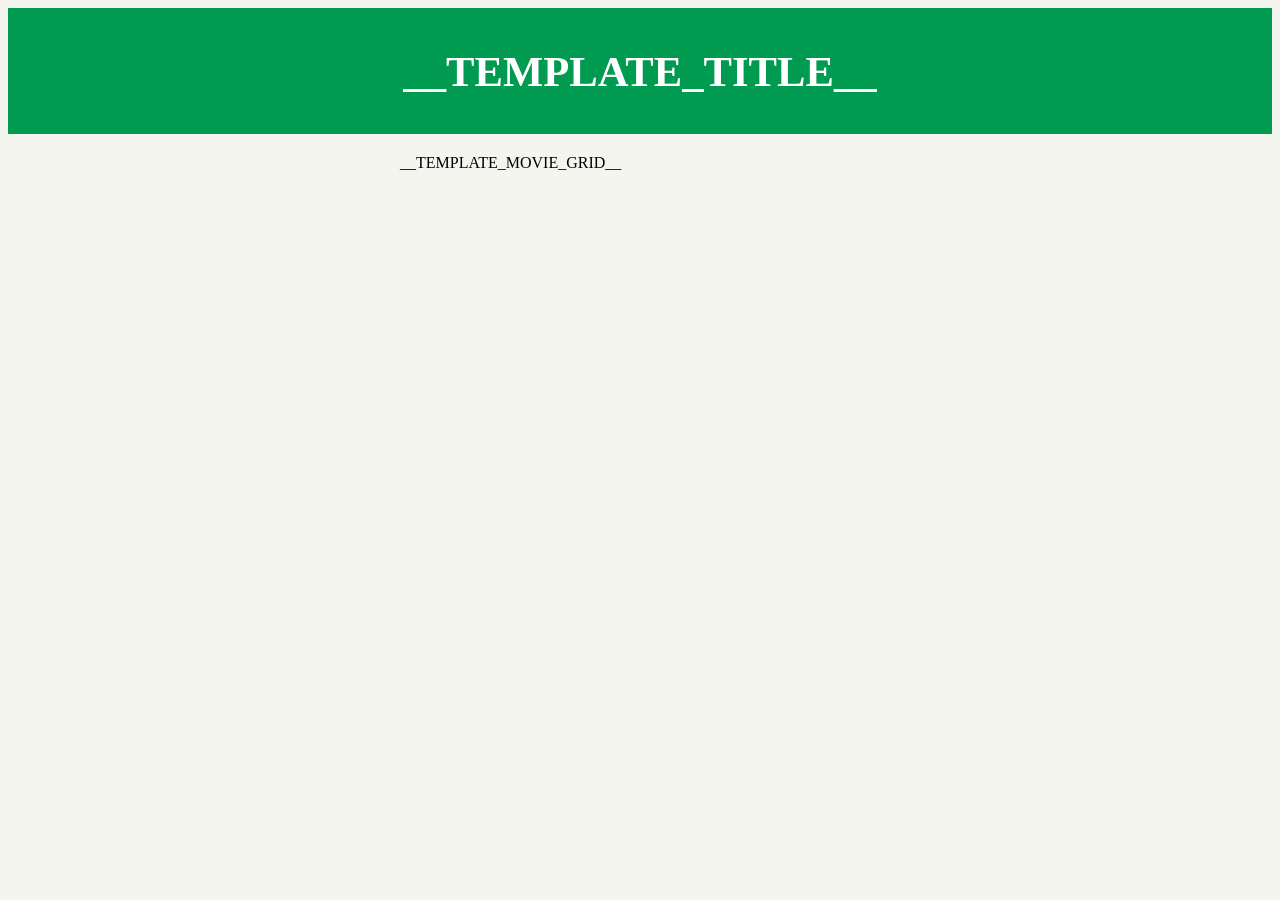
==== HTML/index_template.html @ 7393fbdf "Update:" ====
<html>
<head>
    <title>My Movie App</title>
    <meta charset="UTF-8"/>
    <link rel="stylesheet" href="style.css"/>
</head>
<body>
<div class="list-movies-title">
    <h1>__TEMPLATE_TITLE__</h1>
</div>
<div>
    <ol class="movie-grid">
        __TEMPLATE_MOVIE_GRID__
    </ol>
</div>
</body>
</html>
---- HTML/style.css ----
body {
  background: #F5F5F0;
  color: black;
  font-family: Monaco;
}

.list-movies-title {
  padding: 10px 0;
  background: #009B50;
  color: white;
  text-align: center;
  font-size: 16pt;
}

.movie-grid {
  list-style-type: none;
  padding: 0;
  margin: 20px auto 0;
  display: grid;
  grid-template-columns: repeat(3, 140px);
  justify-content: center;
  gap: 30px;
}

.movie-grid li {
  padding: 0;
  text-align: left;
}

.movie {
  width: 140px;
}

.movie-title,
.movie-year {
  font-size: 0.8em;
  text-align: center;
}

.movie-rating-stars {
  text-align: center;
  margin-bottom: 6px;
  font-size: 0.92em;
  line-height: 1.2;
  font-family: "Segoe UI Symbol", "Arial", "Helvetica Neue", Arial, sans-serif;
  color: #d9a300;
}

.movie-rating-stars .star {
  margin-right: 1px;
}

.movie-rating-stars .star.empty {
  color: #d9d9d9;
}

.movie-rating-stars .rating-value {
  margin-left: 4px;
  color: #555;
  font-size: 0.75em;
}

.movie-title {
  margin-top: 10px;
}

.movie-year {
  color: #999;
}

.movie-poster {
    box-shadow: 0 3px 6px rgba(0, 0, 0, 0.16), 0 3px 6px rgba(0, 0, 0, 0.23);
    width: 128px;
    height: 193px;
}

.movie-poster-wrap {
  position: relative;
  display: inline-block;
  width: 128px;
  height: 193px;
}

.movie-poster-link {
  display: block;
  width: 128px;
  height: 193px;
  text-decoration: none;
  cursor: pointer;
}

.movie-note {
  position: absolute;
  left: 0;
  right: 0;
  bottom: 0;
  background: rgba(0, 0, 0, 0.85);
  color: #fff;
  font-size: 0.73em;
  line-height: 1.2;
  padding: 6px 8px;
  max-height: 100%;
  overflow: auto;
  opacity: 0;
  transform: translateY(6px);
  pointer-events: none;
  transition: opacity 0.18s ease, transform 0.18s ease;
}

.movie-poster-wrap:hover .movie-note {
  opacity: 1;
  transform: translateY(0);
}
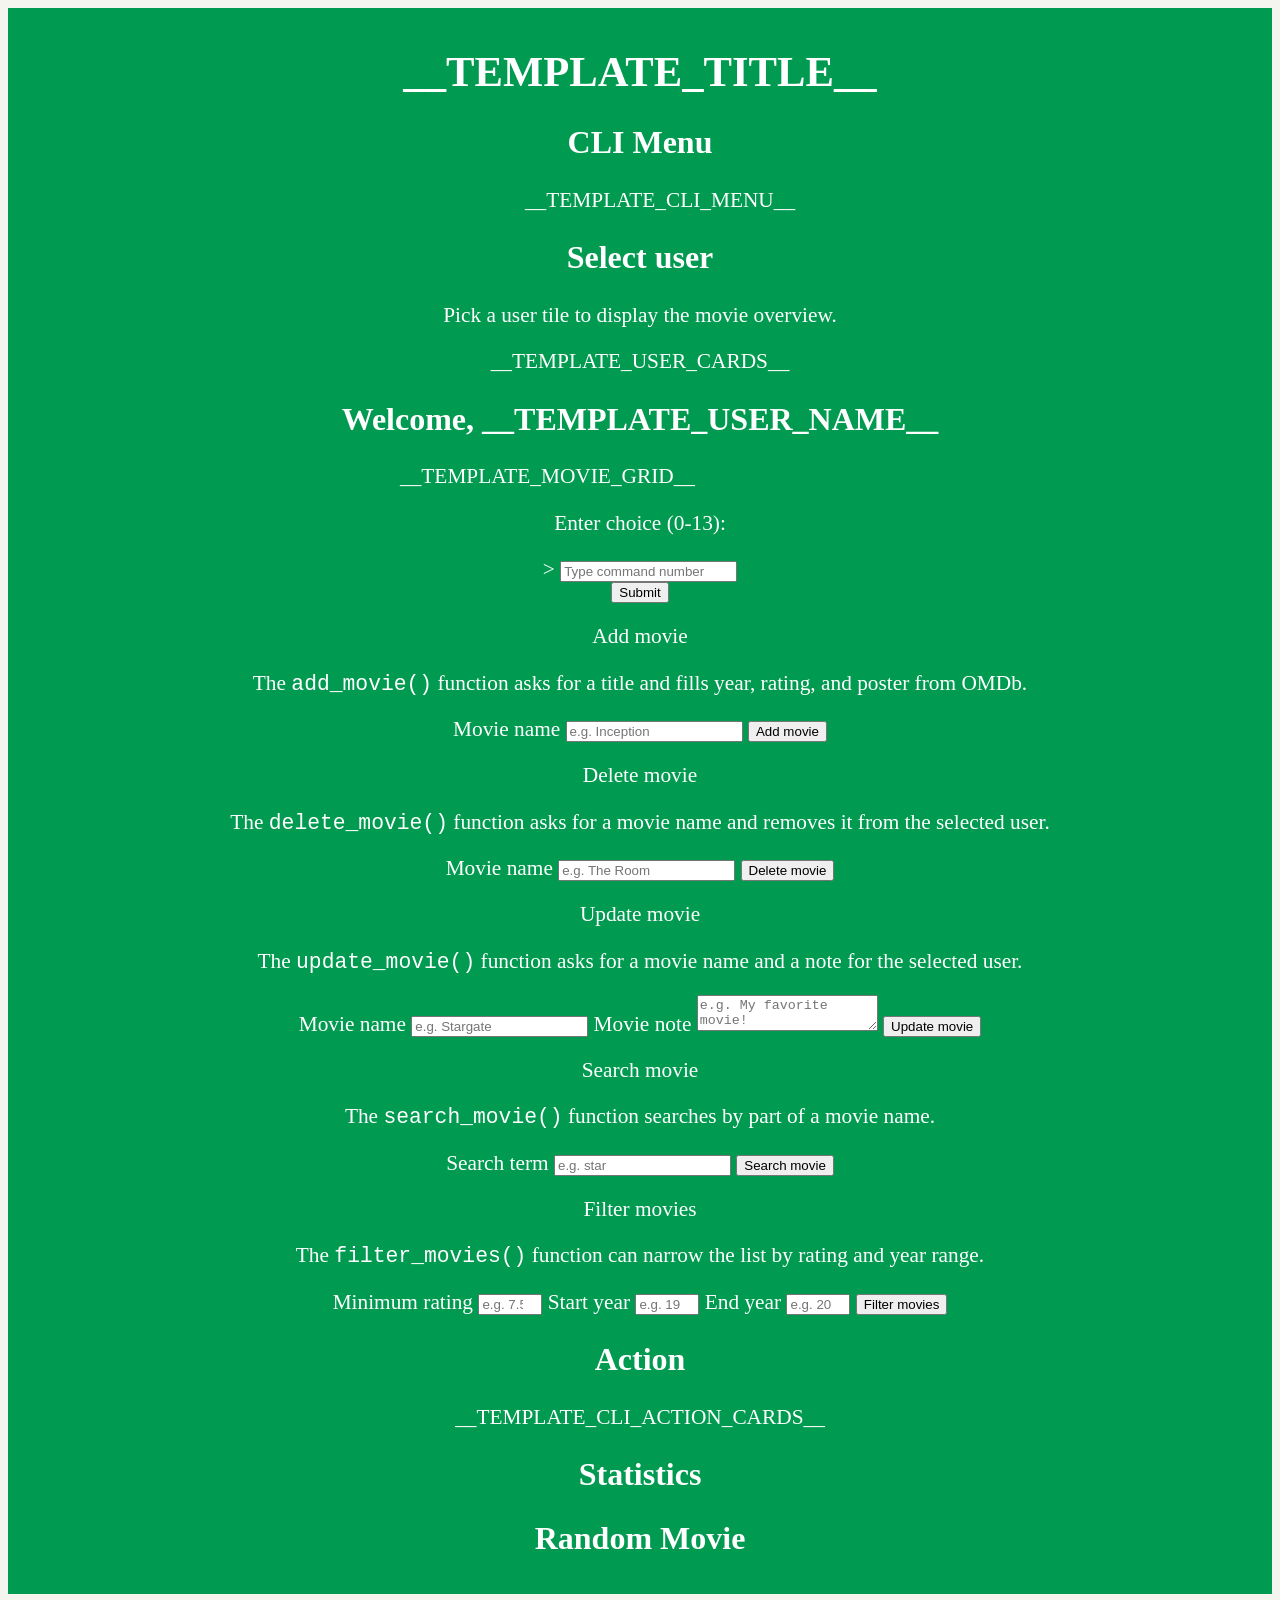
==== commit 646eaa03: "HTML: Build the website / userinterface" ====
--- a/HTML/index_template.html
+++ b/HTML/index_template.html
@@ -7,11 +7,1121 @@
 <body>
 <div class="list-movies-title">
     <h1>__TEMPLATE_TITLE__</h1>
+</header>
+    <div class="app-layout app-layout--menu-hidden">
+        <aside class="sidebar">
+            <section class="panel cli-panel">
+                <h2>CLI Menu</h2>
+                <ul class="cli-options">
+                    __TEMPLATE_CLI_MENU__
+                </ul>
+            </section>
+        </aside>
+        <main class="content">
+            <section class="panel user-select-panel" id="user-select-panel">
+                <h2>Select user</h2>
+                <p>Pick a user tile to display the movie overview.</p>
+                <div class="user-grid">
+                    __TEMPLATE_USER_CARDS__
+            </div>
+        </section>
+
+        <section class="panel movies-panel is-hidden" id="movies-panel">
+            <h2>Welcome, <span id="selected-user">__TEMPLATE_USER_NAME__</span></h2>
+            <ol class="movie-grid">
+                __TEMPLATE_MOVIE_GRID__
+            </ol>
+        </section>
+
+        <section class="panel cli-command-panel is-hidden" id="cli-action-input-panel">
+            <div class="cli-command-view" id="cli-command-view">
+                <p class="cli-input-label">Enter choice (0-13):</p>
+                <div class="cli-command-row">
+                    <span class="cli-input-prompt">></span>
+                    <input type="text" id="cli-command-input" class="cli-command-input" placeholder="Type command number" inputmode="numeric" />
+                </div>
+                <button type="button" id="cli-command-submit" class="cli-command-submit">Submit</button>
+            </div>
+
+            <div class="movie-add-view is-hidden" id="movie-add-view">
+                <p class="cli-input-label">Add movie</p>
+                <p class="movie-add-description">The <code>add_movie()</code> function asks for a title and fills year, rating, and poster from OMDb.</p>
+                <label class="movie-add-field" for="movie-name-input">
+                    <span>Movie name</span>
+                    <input type="text" id="movie-name-input" class="movie-add-input" placeholder="e.g. Inception" />
+                </label>
+                <button type="button" id="movie-add-submit" class="movie-add-submit">Add movie</button>
+                <p class="movie-add-status" id="movie-add-status" aria-live="polite"></p>
+            </div>
+
+            <div class="movie-delete-view is-hidden" id="movie-delete-view">
+                <p class="cli-input-label">Delete movie</p>
+                <p class="movie-delete-description">The <code>delete_movie()</code> function asks for a movie name and removes it from the selected user.</p>
+                <label class="movie-delete-field" for="movie-delete-name-input">
+                    <span>Movie name</span>
+                    <input type="text" id="movie-delete-name-input" class="movie-delete-input" placeholder="e.g. The Room" />
+                </label>
+                <button type="button" id="movie-delete-submit" class="movie-delete-submit">Delete movie</button>
+                <p class="movie-delete-status" id="movie-delete-status" aria-live="polite"></p>
+            </div>
+
+            <div class="movie-update-view is-hidden" id="movie-update-view">
+                <p class="cli-input-label">Update movie</p>
+                <p class="movie-update-description">The <code>update_movie()</code> function asks for a movie name and a note for the selected user.</p>
+                <label class="movie-update-field" for="movie-update-name-input">
+                    <span>Movie name</span>
+                    <input type="text" id="movie-update-name-input" class="movie-update-input" placeholder="e.g. Stargate" />
+                </label>
+                <label class="movie-update-field" for="movie-update-note-input">
+                    <span>Movie note</span>
+                    <textarea id="movie-update-note-input" class="movie-update-input movie-update-textarea" placeholder="e.g. My favorite movie!"></textarea>
+                </label>
+                <button type="button" id="movie-update-submit" class="movie-update-submit">Update movie</button>
+                <p class="movie-update-status" id="movie-update-status" aria-live="polite"></p>
+            </div>
+
+            <div class="movie-search-view is-hidden" id="movie-search-view">
+                <p class="cli-input-label">Search movie</p>
+                <p class="movie-search-description">The <code>search_movie()</code> function searches by part of a movie name.</p>
+                <label class="movie-search-field" for="movie-search-input">
+                    <span>Search term</span>
+                    <input type="text" id="movie-search-input" class="movie-search-input" placeholder="e.g. star" />
+                </label>
+                <button type="button" id="movie-search-submit" class="movie-search-submit">Search movie</button>
+                <p class="movie-search-status" id="movie-search-status" aria-live="polite"></p>
+                <div class="movie-search-results" id="movie-search-results"></div>
+            </div>
+
+            <div class="movie-filter-view is-hidden" id="movie-filter-view">
+                <p class="cli-input-label">Filter movies</p>
+                <p class="movie-filter-description">The <code>filter_movies()</code> function can narrow the list by rating and year range.</p>
+                <label class="movie-filter-field" for="movie-filter-min-rating-input">
+                    <span>Minimum rating</span>
+                    <input type="number" id="movie-filter-min-rating-input" class="movie-filter-input" min="0" max="10" step="0.1" placeholder="e.g. 7.5" />
+                </label>
+                <label class="movie-filter-field" for="movie-filter-start-year-input">
+                    <span>Start year</span>
+                    <input type="number" id="movie-filter-start-year-input" class="movie-filter-input" min="1878" max="2100" step="1" placeholder="e.g. 1990" />
+                </label>
+                <label class="movie-filter-field" for="movie-filter-end-year-input">
+                    <span>End year</span>
+                    <input type="number" id="movie-filter-end-year-input" class="movie-filter-input" min="1878" max="2100" step="1" placeholder="e.g. 2005" />
+                </label>
+                <button type="button" id="movie-filter-submit" class="movie-filter-submit">Filter movies</button>
+                <p class="movie-filter-status" id="movie-filter-status" aria-live="polite"></p>
+                <div class="movie-filter-results" id="movie-filter-results"></div>
+            </div>
+        </section>
+
+        <section class="panel action-panel is-hidden" id="action-panel">
+            <h2>Action</h2>
+            <div class="action-grid">
+                __TEMPLATE_CLI_ACTION_CARDS__
+            </div>
+        </section>
+
+        <section class="panel stats-panel is-hidden" id="stats-panel">
+            <h2>Statistics</h2>
+            <ul class="stats-list" id="stats-list"></ul>
+        </section>
+
+        <section class="panel random-panel is-hidden" id="random-panel">
+            <h2>Random Movie</h2>
+            <div class="random-result" id="random-result"></div>
+        </section>
+    </main>
 </div>
-<div>
-    <ol class="movie-grid">
-        __TEMPLATE_MOVIE_GRID__
-    </ol>
-</div>
+
+<script>
+    (function () {
+      const userCards = document.querySelectorAll('[data-user-id], [data-action="create-user"]');
+      const cliItems = document.querySelectorAll('[data-cli-choice]');
+      const appLayout = document.querySelector('.app-layout');
+      const userSelectPanel = document.getElementById('user-select-panel');
+      const moviesPanel = document.getElementById('movies-panel');
+      const actionPanel = document.getElementById('action-panel');
+      const actionGrid = actionPanel.querySelector('.action-grid');
+      const actionGridTemplate = actionGrid.innerHTML;
+      const statsPanel = document.getElementById('stats-panel');
+      const statsList = document.getElementById('stats-list');
+      const randomPanel = document.getElementById('random-panel');
+      const randomResult = document.getElementById('random-result');
+      let actionCards = [];
+      const commandPanel = document.getElementById('cli-action-input-panel');
+      const commandView = document.getElementById('cli-command-view');
+      const movieAddView = document.getElementById('movie-add-view');
+      const movieDeleteView = document.getElementById('movie-delete-view');
+      const movieUpdateView = document.getElementById('movie-update-view');
+      const movieSearchView = document.getElementById('movie-search-view');
+      const movieFilterView = document.getElementById('movie-filter-view');
+      const commandInput = document.getElementById('cli-command-input');
+      const commandSubmit = document.getElementById('cli-command-submit');
+      const movieNameInput = document.getElementById('movie-name-input');
+      const movieAddSubmit = document.getElementById('movie-add-submit');
+      const movieAddStatus = document.getElementById('movie-add-status');
+      const movieDeleteNameInput = document.getElementById('movie-delete-name-input');
+      const movieDeleteSubmit = document.getElementById('movie-delete-submit');
+      const movieDeleteStatus = document.getElementById('movie-delete-status');
+      const movieUpdateNameInput = document.getElementById('movie-update-name-input');
+      const movieUpdateNoteInput = document.getElementById('movie-update-note-input');
+      const movieUpdateSubmit = document.getElementById('movie-update-submit');
+      const movieUpdateStatus = document.getElementById('movie-update-status');
+      const movieSearchInput = document.getElementById('movie-search-input');
+      const movieSearchSubmit = document.getElementById('movie-search-submit');
+      const movieSearchStatus = document.getElementById('movie-search-status');
+      const movieSearchResults = document.getElementById('movie-search-results');
+      const movieFilterMinRatingInput = document.getElementById('movie-filter-min-rating-input');
+      const movieFilterStartYearInput = document.getElementById('movie-filter-start-year-input');
+      const movieFilterEndYearInput = document.getElementById('movie-filter-end-year-input');
+      const movieFilterSubmit = document.getElementById('movie-filter-submit');
+      const movieFilterStatus = document.getElementById('movie-filter-status');
+      const movieFilterResults = document.getElementById('movie-filter-results');
+      const selectedUserName = document.getElementById('selected-user');
+      const userSelectPrompt = document.querySelector('.user-select-panel p');
+      const userApiBaseUrl = 'http://127.0.0.1:5000';
+
+      const createUserFromPrompt = async () => {
+        const firstNameInput = window.prompt('Enter new user first name:');
+        if (firstNameInput === null) {
+          return;
+        }
+
+        const firstName = firstNameInput.trim();
+        if (!firstName) {
+          window.alert('User name cannot be empty.');
+          return;
+        }
+
+        const lastNameInput = window.prompt('Enter new user last name (optional):');
+        if (lastNameInput === null) {
+          return;
+        }
+
+        try {
+          const response = await fetch(`${userApiBaseUrl}/api/users`, {
+            method: 'POST',
+            headers: {
+              'Content-Type': 'application/json',
+            },
+            body: JSON.stringify({
+              name: firstName,
+              last_name: lastNameInput.trim(),
+            }),
+          });
+
+          if (!response.ok) {
+            const errorText = await response.text();
+            throw new Error(errorText || 'Could not create user.');
+          }
+
+          const payload = await response.json();
+          userSelectPrompt.textContent = `Created: ${payload.display_name}`;
+          window.setTimeout(() => window.location.reload(), 300);
+        } catch (error) {
+          window.alert(`Could not create user: ${error.message}`);
+        }
+      };
+
+      const hideActionCards = () => {
+        actionCards.forEach((actionCard) => {
+          actionCard.classList.remove('action-card--active');
+          actionCard.classList.remove('selected');
+          actionCard.classList.remove('is-visible');
+          actionCard.classList.add('is-hidden');
+        });
+      };
+
+      const showCommandPanel = () => {
+        appLayout.classList.remove('app-layout--no-command-panel');
+        commandPanel.hidden = false;
+        commandPanel.style.display = '';
+        commandPanel.classList.remove('is-hidden');
+      };
+
+      const hideCommandPanel = () => {
+        appLayout.classList.add('app-layout--no-command-panel');
+        commandPanel.hidden = true;
+        commandPanel.style.display = 'none';
+        commandPanel.classList.add('is-hidden');
+      };
+
+      const refreshActionCards = () => {
+        actionCards = Array.from(actionGrid.querySelectorAll('.action-card'));
+      };
+
+      const restoreActionGrid = () => {
+        actionGrid.innerHTML = actionGridTemplate;
+        actionGrid.classList.remove('action-grid--detail');
+        refreshActionCards();
+      };
+
+      const setDetailActionGrid = () => {
+        actionGrid.classList.add('action-grid--detail');
+      };
+
+      const hideFilterView = () => {
+        movieFilterView.classList.add('is-hidden');
+        movieFilterStatus.textContent = '';
+      };
+
+      const hideStatsView = () => {
+        statsPanel.classList.add('is-hidden');
+      };
+
+      const hideRandomView = () => {
+        randomPanel.classList.add('is-hidden');
+      };
+
+      const hideSearchView = () => {
+        movieSearchView.classList.add('is-hidden');
+        movieSearchStatus.textContent = '';
+        movieSearchResults.replaceChildren();
+      };
+
+      const showCliMenu = () => {
+        appLayout.classList.remove('app-layout--menu-hidden');
+      };
+
+      const showStartPage = () => {
+        appLayout.classList.add('app-layout--menu-hidden');
+        appLayout.classList.remove('app-layout--no-command-panel');
+        userSelectPanel.classList.remove('is-hidden');
+        selectedUserName.textContent = 'Default User';
+        userSelectPrompt.textContent = 'Pick a user tile to display the movie overview.';
+        moviesPanel.classList.add('is-hidden');
+        actionPanel.classList.add('is-hidden');
+        commandPanel.classList.add('is-hidden');
+        commandPanel.hidden = true;
+        commandPanel.style.display = 'none';
+        hideStatsView();
+        hideRandomView();
+        hideSearchView();
+        hideFilterView();
+        restoreActionGrid();
+        hideActionCards();
+        commandInput.value = '';
+      };
+
+      const showMovieList = () => {
+        restoreActionGrid();
+        moviesPanel.classList.remove('is-hidden');
+        actionPanel.classList.add('is-hidden');
+        hideStatsView();
+        hideRandomView();
+        hideSearchView();
+        commandPanel.classList.add('is-hidden');
+        hideActionCards();
+      };
+
+      const buildStats = () => {
+        const movieCards = Array.from(document.querySelectorAll('.movie-grid .movie'));
+
+        if (!movieCards.length) {
+          return null;
+        }
+
+        const stats = movieCards
+          .map((movieCard) => {
+            const title = movieCard.querySelector('.movie-title')?.textContent?.trim() || '';
+            const ratingText = movieCard.querySelector('.rating-value')?.textContent?.trim() || '0';
+            const rating = Number.parseFloat(ratingText);
+
+            return {
+              title,
+              rating: Number.isFinite(rating) ? rating : 0,
+            };
+          })
+          .filter((movie) => movie.title);
+
+        if (!stats.length) {
+          return null;
+        }
+
+        const ratings = stats.map((movie) => movie.rating);
+        const sortedRatings = [...ratings].sort((a, b) => a - b);
+        const averageRating = ratings.reduce((sum, rating) => sum + rating, 0) / ratings.length;
+        const medianRating = sortedRatings.length % 2 === 1
+          ? sortedRatings[Math.floor(sortedRatings.length / 2)]
+          : (sortedRatings[sortedRatings.length / 2 - 1] + sortedRatings[sortedRatings.length / 2]) / 2;
+        const bestMovie = stats.reduce((best, current) => (current.rating > best.rating ? current : best));
+        const worstMovie = stats.reduce((worst, current) => (current.rating < worst.rating ? current : worst));
+
+        return {
+          count: stats.length,
+          averageRating,
+          medianRating,
+          bestMovie,
+          worstMovie,
+        };
+      };
+
+      const renderStatsView = () => {
+        const stats = buildStats();
+
+        statsList.replaceChildren();
+
+        if (!stats) {
+          const emptyItem = document.createElement('li');
+          emptyItem.innerHTML = '<span class="stats-label">No movies</span><span class="stats-value">No statistics available</span>';
+          statsList.appendChild(emptyItem);
+          return;
+        }
+
+        const rows = [
+          ['Movie count', String(stats.count)],
+          ['Average rating', stats.averageRating.toFixed(1)],
+          ['Median rating', stats.medianRating.toFixed(1)],
+          ['Best movie', `${stats.bestMovie.title} (${stats.bestMovie.rating.toFixed(1)})`],
+          ['Worst movie', `${stats.worstMovie.title} (${stats.worstMovie.rating.toFixed(1)})`],
+        ];
+
+        rows.forEach(([label, value]) => {
+          const item = document.createElement('li');
+          const labelSpan = document.createElement('span');
+          labelSpan.className = 'stats-label';
+          labelSpan.textContent = label;
+          const valueSpan = document.createElement('span');
+          valueSpan.className = 'stats-value';
+          valueSpan.textContent = value;
+          item.append(labelSpan, valueSpan);
+          statsList.appendChild(item);
+        });
+      };
+
+      const showStatsView = () => {
+        renderStatsView();
+        moviesPanel.classList.add('is-hidden');
+        actionPanel.classList.add('is-hidden');
+        commandPanel.classList.add('is-hidden');
+        hideSearchView();
+        hideRandomView();
+        statsPanel.classList.remove('is-hidden');
+        hideActionCards();
+      };
+
+      const renderRandomMovieView = () => {
+        const movieCards = Array.from(document.querySelectorAll('.movie-grid .movie'));
+
+        randomResult.replaceChildren();
+
+        if (!movieCards.length) {
+          const emptyState = document.createElement('p');
+          emptyState.className = 'random-empty';
+          emptyState.textContent = 'No movies available.';
+          randomResult.appendChild(emptyState);
+          return;
+        }
+
+        const randomCard = movieCards[Math.floor(Math.random() * movieCards.length)];
+        const title = randomCard.querySelector('.movie-title')?.textContent?.trim() || 'Unknown';
+        const year = randomCard.querySelector('.movie-year')?.textContent?.trim() || 'Unknown';
+        const rating = randomCard.querySelector('.rating-value')?.textContent?.trim() || '0';
+        const poster = randomCard.querySelector('.movie-poster')?.getAttribute('src') || '';
+        const posterAlt = randomCard.querySelector('.movie-poster')?.getAttribute('alt') || `${title} poster`;
+
+        const card = document.createElement('div');
+        card.className = 'random-card';
+
+        if (poster) {
+          const img = document.createElement('img');
+          img.className = 'random-poster';
+          img.src = poster;
+          img.alt = posterAlt;
+          card.appendChild(img);
+        }
+
+        const titleEl = document.createElement('h3');
+        titleEl.className = 'random-title';
+        titleEl.textContent = title;
+
+        const metaEl = document.createElement('p');
+        metaEl.className = 'random-meta';
+        metaEl.textContent = `${year} | Rating ${rating}`;
+
+        const noteEl = document.createElement('p');
+        noteEl.className = 'random-note';
+        noteEl.textContent = `Your movie for tonight: ${title}.`;
+
+        card.append(titleEl, metaEl, noteEl);
+        randomResult.appendChild(card);
+      };
+
+      const showRandomMovieView = () => {
+        renderRandomMovieView();
+        moviesPanel.classList.add('is-hidden');
+        actionPanel.classList.add('is-hidden');
+        commandPanel.classList.add('is-hidden');
+        hideSearchView();
+        hideStatsView();
+        randomPanel.classList.remove('is-hidden');
+        hideActionCards();
+      };
+
+      const showSearchView = () => {
+        commandPanel.classList.remove('is-hidden');
+        commandView.classList.add('is-hidden');
+        movieAddView.classList.add('is-hidden');
+        movieDeleteView.classList.add('is-hidden');
+        movieUpdateView.classList.add('is-hidden');
+        movieSearchView.classList.remove('is-hidden');
+        hideFilterView();
+        hideStatsView();
+        hideRandomView();
+        movieAddStatus.textContent = '';
+        movieDeleteStatus.textContent = '';
+        movieUpdateStatus.textContent = '';
+        movieSearchStatus.textContent = '';
+        window.setTimeout(() => movieSearchInput.focus(), 0);
+      };
+
+      const renderSearchResults = (term) => {
+        const query = String(term ?? '').trim().toLowerCase();
+        const sourceItems = Array.from(moviesPanel.querySelectorAll('.movie-grid li'));
+
+        movieSearchResults.replaceChildren();
+
+        const header = document.createElement('p');
+        header.className = 'search-results-summary';
+
+        if (!query) {
+          header.textContent = 'Please enter a movie name.';
+          movieSearchResults.appendChild(header);
+          return false;
+        }
+
+        const matches = sourceItems.filter((item) => {
+          const title = item.querySelector('.movie-title')?.textContent?.trim().toLowerCase() || '';
+          return title.includes(query);
+        });
+
+        header.textContent = matches.length
+          ? `Found ${matches.length} match${matches.length === 1 ? '' : 'es'} for "${term.trim()}".`
+          : `No movies found for "${term.trim()}".`;
+        movieSearchResults.appendChild(header);
+
+        if (!matches.length) {
+          return true;
+        }
+
+        const resultsList = document.createElement('ol');
+        resultsList.className = 'movie-grid movie-grid--search-results';
+
+        matches.forEach((match) => {
+          resultsList.appendChild(match.cloneNode(true));
+        });
+
+        movieSearchResults.appendChild(resultsList);
+        return true;
+      };
+
+      const showFilterView = () => {
+        commandPanel.classList.remove('is-hidden');
+        commandView.classList.add('is-hidden');
+        movieAddView.classList.add('is-hidden');
+        movieDeleteView.classList.add('is-hidden');
+        movieUpdateView.classList.add('is-hidden');
+        movieSearchView.classList.add('is-hidden');
+        movieFilterView.classList.remove('is-hidden');
+        hideStatsView();
+        hideRandomView();
+        movieAddStatus.textContent = '';
+        movieDeleteStatus.textContent = '';
+        movieUpdateStatus.textContent = '';
+        movieSearchStatus.textContent = '';
+        movieFilterStatus.textContent = '';
+        movieFilterResults.replaceChildren();
+        window.setTimeout(() => movieFilterMinRatingInput.focus(), 0);
+      };
+
+      const renderFilterResults = () => {
+        const minRatingText = movieFilterMinRatingInput.value.trim();
+        const startYearText = movieFilterStartYearInput.value.trim();
+        const endYearText = movieFilterEndYearInput.value.trim();
+        const minRating = minRatingText ? Number.parseFloat(minRatingText) : null;
+        const startYear = startYearText ? Number.parseInt(startYearText, 10) : null;
+        const endYear = endYearText ? Number.parseInt(endYearText, 10) : null;
+        const sourceItems = Array.from(moviesPanel.querySelectorAll('.movie-grid li'));
+        movieFilterResults.replaceChildren();
+
+        const header = document.createElement('p');
+        header.className = 'search-results-summary';
+
+        if ((minRatingText && !Number.isFinite(minRating)) || (startYearText && !Number.isInteger(startYear)) || (endYearText && !Number.isInteger(endYear))) {
+          header.textContent = 'Please enter valid filter values.';
+          movieFilterResults.appendChild(header);
+          return false;
+        }
+
+        const matches = sourceItems.filter((item) => {
+          const title = item.querySelector('.movie-title')?.textContent?.trim() || '';
+          const ratingText = item.querySelector('.rating-value')?.textContent?.trim() || '0';
+          const yearText = item.querySelector('.movie-year')?.textContent?.trim() || '0';
+          const rating = Number.parseFloat(ratingText);
+          const year = Number.parseInt(yearText, 10);
+
+          if (minRating !== null && rating < minRating) {
+            return false;
+          }
+
+          if (startYear !== null && year < startYear) {
+            return false;
+          }
+
+          if (endYear !== null && year > endYear) {
+            return false;
+          }
+
+          return Boolean(title);
+        });
+
+        const filterSummaryParts = [];
+        if (minRatingText) {
+          filterSummaryParts.push(`rating >= ${minRatingText}`);
+        }
+        if (startYearText) {
+          filterSummaryParts.push(`year >= ${startYearText}`);
+        }
+        if (endYearText) {
+          filterSummaryParts.push(`year <= ${endYearText}`);
+        }
+
+        header.textContent = matches.length
+          ? `Found ${matches.length} movie${matches.length === 1 ? '' : 's'}${filterSummaryParts.length ? ` for ${filterSummaryParts.join(', ')}` : ''}.`
+          : 'No movies found matching the criteria.';
+        movieFilterResults.appendChild(header);
+
+        if (!matches.length) {
+          return true;
+        }
+
+        const resultsList = document.createElement('ol');
+        resultsList.className = 'movie-grid movie-grid--search-results';
+
+        matches.forEach((match) => {
+          resultsList.appendChild(match.cloneNode(true));
+        });
+
+        movieFilterResults.appendChild(resultsList);
+        return true;
+      };
+
+      const renderSortedMovieResults = (headline, compareFn) => {
+        const sourceItems = Array.from(moviesPanel.querySelectorAll('.movie-grid li'));
+
+        restoreActionGrid();
+        setDetailActionGrid();
+        actionGrid.replaceChildren();
+
+        const header = document.createElement('p');
+        header.className = 'search-results-summary';
+
+        if (!sourceItems.length) {
+          header.textContent = 'No movies available.';
+          actionGrid.appendChild(header);
+          return false;
+        }
+
+        const sortedItems = sourceItems
+          .map((item, index) => {
+            const title = item.querySelector('.movie-title')?.textContent?.trim() || '';
+            const yearText = item.querySelector('.movie-year')?.textContent?.trim() || '0';
+            const ratingText = item.querySelector('.rating-value')?.textContent?.trim() || '0';
+
+            return {
+              item,
+              index,
+              title,
+              year: Number.parseInt(yearText, 10) || 0,
+              rating: Number.parseFloat(ratingText) || 0,
+            };
+          })
+          .sort(compareFn)
+          .map(({ item }) => item.cloneNode(true));
+
+        header.textContent = headline;
+        actionGrid.appendChild(header);
+
+        const resultsList = document.createElement('ol');
+        resultsList.className = 'movie-grid movie-grid--search-results';
+
+        sortedItems.forEach((item) => {
+          resultsList.appendChild(item);
+        });
+
+        actionGrid.appendChild(resultsList);
+        return true;
+      };
+
+      const renderRatingHistogram = () => {
+        const sourceItems = Array.from(moviesPanel.querySelectorAll('.movie-grid li'));
+        const movies = sourceItems
+          .map((item) => {
+            const title = item.querySelector('.movie-title')?.textContent?.trim() || '';
+            const ratingText = item.querySelector('.rating-value')?.textContent?.trim() || '0';
+            const rating = Number.parseFloat(ratingText);
+
+            return {
+              title,
+              rating: Number.isFinite(rating) ? rating : 0,
+            };
+          })
+          .filter((movie) => movie.title)
+          .sort((a, b) => {
+            if (b.rating !== a.rating) {
+              return b.rating - a.rating;
+            }
+
+            return a.title.localeCompare(b.title);
+          });
+
+        restoreActionGrid();
+        setDetailActionGrid();
+        actionGrid.replaceChildren();
+
+        const header = document.createElement('p');
+        header.className = 'search-results-summary';
+        header.textContent = movies.length
+          ? 'Movie ratings histogram (sorted by rating).'
+          : 'No movies available.';
+        actionGrid.appendChild(header);
+
+        if (!movies.length) {
+          return false;
+        }
+
+        const chartWrap = document.createElement('div');
+        chartWrap.className = 'rating-histogram-wrap';
+
+        const svgNS = 'http://www.w3.org/2000/svg';
+        const width = 960;
+        const height = 360;
+        const margin = { top: 28, right: 20, bottom: 92, left: 48 };
+        const plotWidth = width - margin.left - margin.right;
+        const plotHeight = height - margin.top - margin.bottom;
+        const barGap = 8;
+        const barWidth = Math.max(14, Math.floor((plotWidth - barGap * (movies.length - 1)) / movies.length));
+        const baselineY = margin.top + plotHeight;
+
+        const svg = document.createElementNS(svgNS, 'svg');
+        svg.setAttribute('class', 'rating-histogram-svg');
+        svg.setAttribute('viewBox', `0 0 ${width} ${height}`);
+        svg.setAttribute('role', 'img');
+        svg.setAttribute('aria-label', 'Movie ratings bar chart');
+
+        const background = document.createElementNS(svgNS, 'rect');
+        background.setAttribute('x', '0');
+        background.setAttribute('y', '0');
+        background.setAttribute('width', String(width));
+        background.setAttribute('height', String(height));
+        background.setAttribute('rx', '18');
+        background.setAttribute('fill', '#f6fbf7');
+        svg.appendChild(background);
+
+        const title = document.createElementNS(svgNS, 'text');
+        title.setAttribute('x', String(margin.left));
+        title.setAttribute('y', '20');
+        title.setAttribute('class', 'rating-histogram-title');
+        title.textContent = 'Ratings by movie';
+        svg.appendChild(title);
+
+        const axisLine = document.createElementNS(svgNS, 'line');
+        axisLine.setAttribute('x1', String(margin.left));
+        axisLine.setAttribute('y1', String(baselineY));
+        axisLine.setAttribute('x2', String(width - margin.right));
+        axisLine.setAttribute('y2', String(baselineY));
+        axisLine.setAttribute('class', 'rating-histogram-axis');
+        svg.appendChild(axisLine);
+
+        const maxRating = 10;
+
+        movies.forEach((movie, index) => {
+          const barHeight = Math.max(2, Math.round((movie.rating / maxRating) * plotHeight));
+          const x = margin.left + index * (barWidth + barGap);
+          const y = baselineY - barHeight;
+          const label = movie.title.length > 18 ? `${movie.title.slice(0, 17)}…` : movie.title;
+
+          const bar = document.createElementNS(svgNS, 'rect');
+          bar.setAttribute('x', String(x));
+          bar.setAttribute('y', String(y));
+          bar.setAttribute('width', String(barWidth));
+          bar.setAttribute('height', String(barHeight));
+          bar.setAttribute('rx', '6');
+          bar.setAttribute('class', 'rating-histogram-bar');
+          svg.appendChild(bar);
+
+          const value = document.createElementNS(svgNS, 'text');
+          value.setAttribute('x', String(x + barWidth / 2));
+          value.setAttribute('y', String(y - 8));
+          value.setAttribute('text-anchor', 'middle');
+          value.setAttribute('class', 'rating-histogram-value');
+          value.textContent = movie.rating.toFixed(1);
+          svg.appendChild(value);
+
+          const labelText = document.createElementNS(svgNS, 'text');
+          labelText.setAttribute('x', String(x + barWidth / 2));
+          labelText.setAttribute('y', String(baselineY + 22));
+          labelText.setAttribute('text-anchor', 'end');
+          labelText.setAttribute('transform', `rotate(-45 ${x + barWidth / 2} ${baselineY + 22})`);
+          labelText.setAttribute('class', 'rating-histogram-label');
+          labelText.textContent = label;
+          svg.appendChild(labelText);
+        });
+
+        chartWrap.appendChild(svg);
+        actionGrid.appendChild(chartWrap);
+        return true;
+      };
+
+      const showCommandView = () => {
+        showCommandPanel();
+        commandView.classList.remove('is-hidden');
+        movieAddView.classList.add('is-hidden');
+        movieDeleteView.classList.add('is-hidden');
+        movieUpdateView.classList.add('is-hidden');
+        hideSearchView();
+        hideFilterView();
+        hideStatsView();
+        hideRandomView();
+        movieAddStatus.textContent = '';
+        movieDeleteStatus.textContent = '';
+        movieUpdateStatus.textContent = '';
+      };
+
+      const showAddMovieView = () => {
+        commandPanel.classList.remove('is-hidden');
+        commandView.classList.add('is-hidden');
+        movieAddView.classList.remove('is-hidden');
+        movieDeleteView.classList.add('is-hidden');
+        movieUpdateView.classList.add('is-hidden');
+        hideSearchView();
+        hideFilterView();
+        hideStatsView();
+        hideRandomView();
+        movieAddStatus.textContent = '';
+        movieDeleteStatus.textContent = '';
+        movieUpdateStatus.textContent = '';
+        window.setTimeout(() => movieNameInput.focus(), 0);
+      };
+
+      const showDeleteMovieView = () => {
+        commandPanel.classList.remove('is-hidden');
+        commandView.classList.add('is-hidden');
+        movieAddView.classList.add('is-hidden');
+        movieDeleteView.classList.remove('is-hidden');
+        movieUpdateView.classList.add('is-hidden');
+        hideSearchView();
+        hideStatsView();
+        hideRandomView();
+        movieAddStatus.textContent = '';
+        movieDeleteStatus.textContent = '';
+        movieUpdateStatus.textContent = '';
+        window.setTimeout(() => movieDeleteNameInput.focus(), 0);
+      };
+
+      const showUpdateMovieView = () => {
+        commandPanel.classList.remove('is-hidden');
+        commandView.classList.add('is-hidden');
+        movieAddView.classList.add('is-hidden');
+        movieDeleteView.classList.add('is-hidden');
+        movieUpdateView.classList.remove('is-hidden');
+        hideSearchView();
+        hideFilterView();
+        hideStatsView();
+        hideRandomView();
+        movieAddStatus.textContent = '';
+        movieDeleteStatus.textContent = '';
+        movieUpdateStatus.textContent = '';
+        window.setTimeout(() => movieUpdateNameInput.focus(), 0);
+      };
+
+      userCards.forEach((card) => {
+        card.addEventListener('click', async () => {
+          if (card.dataset.action === 'create-user') {
+            await createUserFromPrompt();
+            return;
+          }
+
+          const targetName = card.dataset.userName || 'Selected User';
+          selectedUserName.textContent = targetName;
+          userSelectPrompt.textContent = `Selected: ${targetName}`;
+          showCliMenu();
+          userSelectPanel.classList.add('is-hidden');
+          restoreActionGrid();
+          moviesPanel.classList.remove('is-hidden');
+          hideStatsView();
+          hideRandomView();
+          hideSearchView();
+          hideFilterView();
+          actionPanel.classList.add('is-hidden');
+          commandPanel.classList.add('is-hidden');
+          hideActionCards();
+        });
+      });
+
+      const runCliChoice = (choice) => {
+        const chosenChoice = String(choice ?? '').trim();
+        restoreActionGrid();
+        if (!chosenChoice) {
+          commandInput.focus();
+          return;
+        }
+
+        if (chosenChoice === '1') {
+          showMovieList();
+          return;
+        }
+
+        if (chosenChoice === '2') {
+          moviesPanel.classList.add('is-hidden');
+          actionPanel.classList.add('is-hidden');
+          hideActionCards();
+          showAddMovieView();
+          return;
+        }
+
+        if (chosenChoice === '3') {
+          moviesPanel.classList.add('is-hidden');
+          actionPanel.classList.add('is-hidden');
+          hideActionCards();
+          showDeleteMovieView();
+          return;
+        }
+
+        if (chosenChoice === '4') {
+          moviesPanel.classList.add('is-hidden');
+          actionPanel.classList.add('is-hidden');
+          hideActionCards();
+          showUpdateMovieView();
+          return;
+        }
+
+        if (chosenChoice === '7') {
+          moviesPanel.classList.add('is-hidden');
+          actionPanel.classList.add('is-hidden');
+          hideActionCards();
+          showSearchView();
+          return;
+        }
+
+        if (chosenChoice === '8') {
+          moviesPanel.classList.add('is-hidden');
+          actionPanel.classList.remove('is-hidden');
+          showCommandView();
+          hideCommandPanel();
+          renderSortedMovieResults('Movies sorted by rating (highest first).', (a, b) => {
+            if (b.rating !== a.rating) {
+              return b.rating - a.rating;
+            }
+
+            return a.title.localeCompare(b.title);
+          });
+          return;
+        }
+
+        if (chosenChoice === '9') {
+          moviesPanel.classList.add('is-hidden');
+          actionPanel.classList.remove('is-hidden');
+          showCommandView();
+          hideCommandPanel();
+          renderSortedMovieResults('Movies sorted by year (newest first).', (a, b) => {
+            if (b.year !== a.year) {
+              return b.year - a.year;
+            }
+
+            return a.title.localeCompare(b.title);
+          });
+          return;
+        }
+
+        if (chosenChoice === '10') {
+          moviesPanel.classList.add('is-hidden');
+          actionPanel.classList.remove('is-hidden');
+          showCommandView();
+          hideCommandPanel();
+          renderRatingHistogram();
+          return;
+        }
+
+        if (chosenChoice === '11') {
+          actionCards.forEach((actionCard) => {
+            const isSelected = actionCard.dataset.actionChoice === chosenChoice;
+            actionCard.classList.toggle('is-hidden', !isSelected);
+            actionCard.classList.toggle('is-visible', isSelected);
+            actionCard.classList.toggle('action-card--active', isSelected);
+            actionCard.classList.toggle('selected', isSelected);
+          });
+
+          moviesPanel.classList.add('is-hidden');
+          actionPanel.classList.add('is-hidden');
+          showFilterView();
+          return;
+        }
+
+        if (chosenChoice === '13') {
+          showStartPage();
+          return;
+        }
+
+        if (chosenChoice === '5') {
+          showStatsView();
+          return;
+        }
+
+        if (chosenChoice === '6') {
+          showRandomMovieView();
+          return;
+        }
+
+        actionCards.forEach((actionCard) => {
+          const isSelected = actionCard.dataset.actionChoice === chosenChoice;
+          actionCard.classList.toggle('is-hidden', !isSelected);
+          actionCard.classList.toggle('is-visible', isSelected);
+          actionCard.classList.toggle('action-card--active', isSelected);
+          actionCard.classList.toggle('selected', isSelected);
+        });
+
+        moviesPanel.classList.add('is-hidden');
+        actionPanel.classList.remove('is-hidden');
+        showCommandView();
+      };
+
+      cliItems.forEach((cliItem) => {
+        cliItem.addEventListener('click', () => {
+          const choice = cliItem.dataset.cliChoice;
+          commandInput.value = choice;
+          runCliChoice(choice);
+        });
+      });
+
+      const submitCliChoice = () => {
+        runCliChoice(commandInput.value);
+      };
+
+      commandSubmit.addEventListener('click', submitCliChoice);
+      commandInput.addEventListener('keyup', (event) => {
+        if (event.key === 'Enter') {
+          submitCliChoice();
+        }
+      });
+
+      movieAddSubmit.addEventListener('click', () => {
+        const movieName = movieNameInput.value.trim();
+        if (!movieName) {
+          movieAddStatus.textContent = 'Please enter a movie name.';
+          movieNameInput.focus();
+          return;
+        }
+
+        movieAddStatus.textContent = `Ready to add "${movieName}" with add_movie().`;
+      });
+
+      movieNameInput.addEventListener('keyup', (event) => {
+        if (event.key === 'Enter') {
+          movieAddSubmit.click();
+        }
+      });
+
+      movieDeleteSubmit.addEventListener('click', () => {
+        const movieName = movieDeleteNameInput.value.trim();
+        if (!movieName) {
+          movieDeleteStatus.textContent = 'Please enter a movie name.';
+          movieDeleteNameInput.focus();
+          return;
+        }
+
+        movieDeleteStatus.textContent = `Ready to delete "${movieName}" with delete_movie().`;
+      });
+
+      movieDeleteNameInput.addEventListener('keyup', (event) => {
+        if (event.key === 'Enter') {
+          movieDeleteSubmit.click();
+        }
+      });
+
+      movieUpdateSubmit.addEventListener('click', () => {
+        const movieName = movieUpdateNameInput.value.trim();
+        const movieNote = movieUpdateNoteInput.value.trim();
+
+        if (!movieName) {
+          movieUpdateStatus.textContent = 'Please enter a movie name.';
+          movieUpdateNameInput.focus();
+          return;
+        }
+
+        if (!movieNote) {
+          movieUpdateStatus.textContent = 'Please enter a movie note.';
+          movieUpdateNoteInput.focus();
+          return;
+        }
+
+        movieUpdateStatus.textContent = `Ready to update "${movieName}" with update_movie().`;
+      });
+
+      movieUpdateNameInput.addEventListener('keyup', (event) => {
+        if (event.key === 'Enter') {
+          movieUpdateNoteInput.focus();
+        }
+      });
+
+      movieUpdateNoteInput.addEventListener('keyup', (event) => {
+        if (event.key === 'Enter' && event.ctrlKey) {
+          movieUpdateSubmit.click();
+        }
+      });
+
+      movieSearchSubmit.addEventListener('click', () => {
+        const searchTerm = movieSearchInput.value.trim();
+        const hasResults = renderSearchResults(searchTerm);
+
+        if (!searchTerm) {
+          movieSearchStatus.textContent = 'Please enter a search term.';
+          movieSearchInput.focus();
+          return;
+        }
+
+        movieSearchStatus.textContent = hasResults
+          ? `Showing results for "${searchTerm}".`
+          : `No movies found for "${searchTerm}".`;
+        commandPanel.classList.remove('is-hidden');
+        movieSearchView.classList.remove('is-hidden');
+        actionPanel.classList.add('is-hidden');
+        moviesPanel.classList.add('is-hidden');
+      });
+
+      movieFilterSubmit.addEventListener('click', () => {
+        const hasResults = renderFilterResults();
+
+        if (!hasResults) {
+          movieFilterStatus.textContent = 'Please enter valid filter values.';
+          return;
+        }
+
+        movieFilterStatus.textContent = 'Filter applied.';
+        commandPanel.classList.remove('is-hidden');
+        movieFilterView.classList.remove('is-hidden');
+        actionPanel.classList.remove('is-hidden');
+        moviesPanel.classList.add('is-hidden');
+      });
+
+      movieSearchInput.addEventListener('keyup', (event) => {
+        if (event.key === 'Enter') {
+          movieSearchSubmit.click();
+        }
+      });
+
+      [movieFilterMinRatingInput, movieFilterStartYearInput, movieFilterEndYearInput].forEach((input) => {
+        input.addEventListener('keyup', (event) => {
+          if (event.key === 'Enter') {
+            movieFilterSubmit.click();
+          }
+        });
+      });
+
+      commandInput.setAttribute('aria-label', 'Command input');
+      showCommandView();
+      hideActionCards();
+      restoreActionGrid();
+    })();
+</script>
 </body>
 </html>
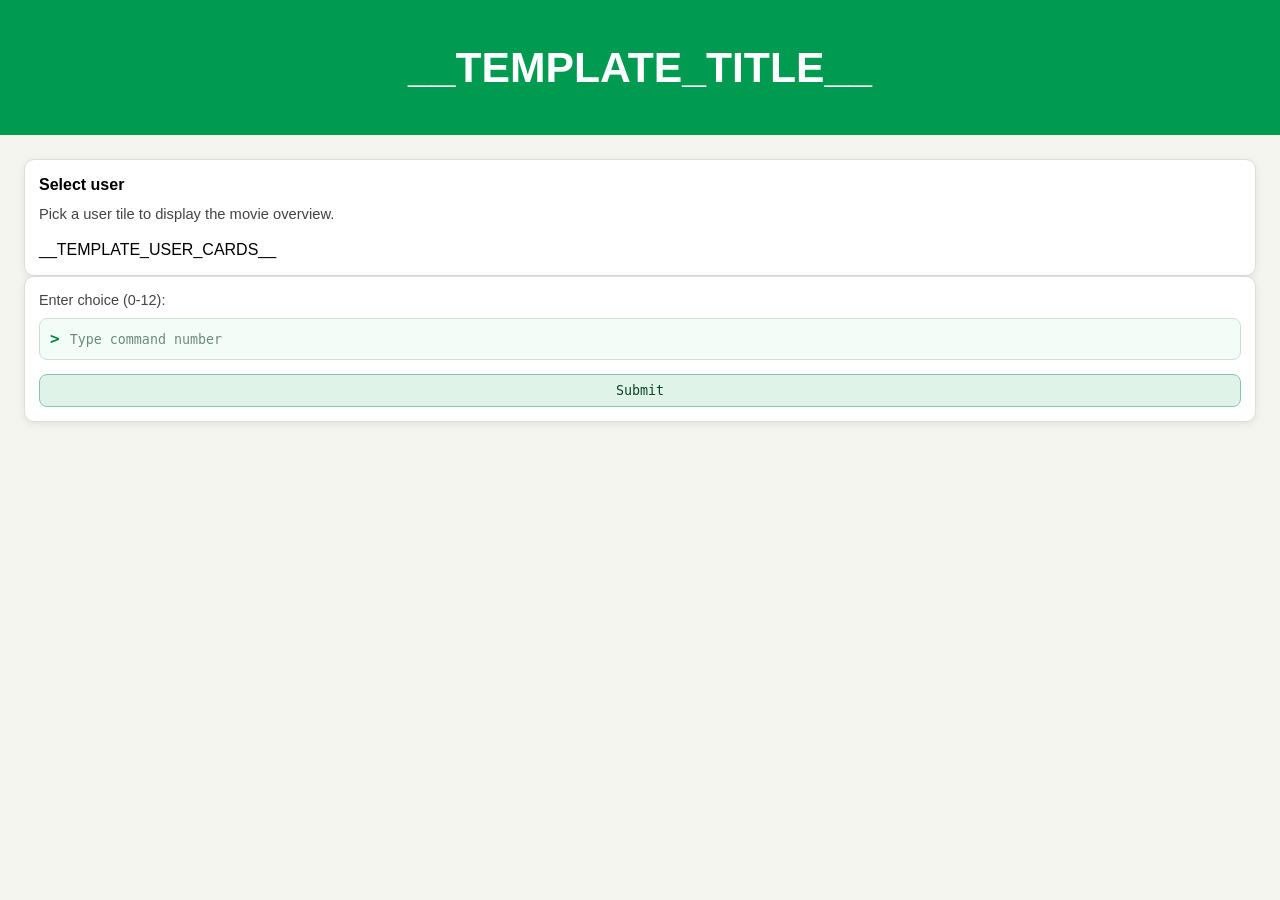
==== commit fa75b76a: "Update: Last Step - Generate and open the HTML website after generating it" ====
--- a/HTML/index_template.html
+++ b/HTML/index_template.html
@@ -2,10 +2,11 @@
 <head>
     <title>My Movie App</title>
     <meta charset="UTF-8"/>
+    <meta name="viewport" content="width=device-width, initial-scale=1.0"/>
     <link rel="stylesheet" href="style.css"/>
 </head>
 <body>
-<div class="list-movies-title">
+<header class="list-movies-title">
     <h1>__TEMPLATE_TITLE__</h1>
 </header>
     <div class="app-layout app-layout--menu-hidden">
@@ -35,7 +36,7 @@
 
         <section class="panel cli-command-panel is-hidden" id="cli-action-input-panel">
             <div class="cli-command-view" id="cli-command-view">
-                <p class="cli-input-label">Enter choice (0-13):</p>
+                <p class="cli-input-label">Enter choice (0-12):</p>
                 <div class="cli-command-row">
                     <span class="cli-input-prompt">></span>
                     <input type="text" id="cli-command-input" class="cli-command-input" placeholder="Type command number" inputmode="numeric" />
@@ -132,8 +133,13 @@
     </main>
 </div>
 
+<script src="movie_app.js"></script>
 <script>
     (function () {
+      if (window.__MOVIE_APP_EXTERNAL__) {
+        return;
+      }
+
       const userCards = document.querySelectorAll('[data-user-id], [data-action="create-user"]');
       const cliItems = document.querySelectorAll('[data-cli-choice]');
       const appLayout = document.querySelector('.app-layout');
@@ -178,8 +184,6 @@
       const movieFilterResults = document.getElementById('movie-filter-results');
       const selectedUserName = document.getElementById('selected-user');
       const userSelectPrompt = document.querySelector('.user-select-panel p');
-      const userApiBaseUrl = 'http://127.0.0.1:5000';
-
       const createUserFromPrompt = async () => {
         const firstNameInput = window.prompt('Enter new user first name:');
         if (firstNameInput === null) {
@@ -197,29 +201,10 @@
           return;
         }
 
-        try {
-          const response = await fetch(`${userApiBaseUrl}/api/users`, {
-            method: 'POST',
-            headers: {
-              'Content-Type': 'application/json',
-            },
-            body: JSON.stringify({
-              name: firstName,
-              last_name: lastNameInput.trim(),
-            }),
-          });
-
-          if (!response.ok) {
-            const errorText = await response.text();
-            throw new Error(errorText || 'Could not create user.');
-          }
-
-          const payload = await response.json();
-          userSelectPrompt.textContent = `Created: ${payload.display_name}`;
-          window.setTimeout(() => window.location.reload(), 300);
-        } catch (error) {
-          window.alert(`Could not create user: ${error.message}`);
-        }
+        const lastName = lastNameInput.trim();
+        const displayName = lastName ? `${firstName} ${lastName}` : firstName;
+        selectedUserName.textContent = displayName;
+        userSelectPrompt.textContent = `Created: ${displayName}`;
       };
 
       const hideActionCards = () => {
@@ -458,6 +443,7 @@
       };
 
       const showSearchView = () => {
+        showCommandPanel();
         commandPanel.classList.remove('is-hidden');
         commandView.classList.add('is-hidden');
         movieAddView.classList.add('is-hidden');
@@ -515,6 +501,7 @@
       };
 
       const showFilterView = () => {
+        showCommandPanel();
         commandPanel.classList.remove('is-hidden');
         commandView.classList.add('is-hidden');
         movieAddView.classList.add('is-hidden');
@@ -788,6 +775,7 @@
       };
 
       const showAddMovieView = () => {
+        showCommandPanel();
         commandPanel.classList.remove('is-hidden');
         commandView.classList.add('is-hidden');
         movieAddView.classList.remove('is-hidden');
@@ -804,6 +792,7 @@
       };
 
       const showDeleteMovieView = () => {
+        showCommandPanel();
         commandPanel.classList.remove('is-hidden');
         commandView.classList.add('is-hidden');
         movieAddView.classList.add('is-hidden');
@@ -819,6 +808,7 @@
       };
 
       const showUpdateMovieView = () => {
+        showCommandPanel();
         commandPanel.classList.remove('is-hidden');
         commandView.classList.add('is-hidden');
         movieAddView.classList.add('is-hidden');
@@ -957,7 +947,7 @@
           return;
         }
 
-        if (chosenChoice === '13') {
+        if (chosenChoice === '12') {
           showStartPage();
           return;
         }
--- a/HTML/style.css
+++ b/HTML/style.css
@@ -1,15 +1,700 @@
+* {
+  box-sizing: border-box;
+}
+
 body {
+  margin: 0;
   background: #F5F5F0;
   color: black;
-  font-family: Monaco;
+  font-family: Monaco, "Segoe UI", "Helvetica Neue", Arial, sans-serif;
+  line-height: 1.35;
 }
 
 .list-movies-title {
   padding: 10px 0;
-  background: #009B50;
+  background: #009b50;
   color: white;
   text-align: center;
   font-size: 16pt;
+}
+
+.app-layout {
+  padding: 24px;
+  display: grid;
+  grid-template-columns: minmax(250px, 300px) minmax(0, 1fr);
+  gap: 24px;
+  align-items: start;
+}
+
+.app-layout--menu-hidden {
+  grid-template-columns: minmax(0, 1fr);
+}
+
+.app-layout--menu-hidden .sidebar {
+  display: none;
+}
+
+.app-layout--menu-hidden .content {
+  grid-column: 1;
+}
+
+.app-layout--no-command-panel #cli-action-input-panel {
+  display: none !important;
+}
+
+.sidebar {
+  min-width: 0;
+}
+
+.content {
+  min-width: 0;
+}
+
+.panel {
+  background: white;
+  border: 1px solid #ddd;
+  border-radius: 10px;
+  padding: 14px;
+  box-shadow: 0 2px 8px rgba(0, 0, 0, 0.08);
+}
+
+.cli-panel h2,
+.user-select-panel h2,
+.movies-panel h2 {
+  margin: 0 0 10px;
+  font-size: 1rem;
+}
+
+.cli-options {
+  list-style: none;
+  margin: 0;
+  padding: 0;
+}
+
+.cli-options li {
+  margin-bottom: 8px;
+}
+
+.cli-option {
+  width: 100%;
+  border: none;
+  background: #f5faf6;
+  border-radius: 6px;
+  border-left: 3px solid #009b50;
+  padding: 8px 10px;
+  color: #12462d;
+  font-family: ui-monospace, SFMono-Regular, Menlo, Consolas, monospace;
+  font-size: 0.9em;
+  text-align: left;
+  cursor: pointer;
+}
+
+.cli-option:hover {
+  background: #e6f4ec;
+}
+
+.cli-option:focus-visible {
+  outline: 2px solid #009b50;
+  outline-offset: 2px;
+}
+
+.cli-options li:last-child {
+  margin-bottom: 0;
+}
+
+.cli-command-row {
+  display: flex;
+  align-items: center;
+  gap: 8px;
+  border: 1px solid #cbe2d2;
+  border-radius: 8px;
+  padding: 8px 10px;
+  background: #f4fcf7;
+  margin: 0 0 8px;
+}
+
+.cli-command-input {
+  min-height: 1.8em;
+  min-width: 0;
+  flex: 1;
+  border: none;
+  outline: none;
+  background: transparent;
+  color: #0f4427;
+  font-family: ui-monospace, SFMono-Regular, Menlo, Consolas, monospace;
+}
+
+.cli-command-input::placeholder {
+  color: #6b8c7a;
+}
+
+.cli-command-submit {
+  width: 100%;
+  margin-top: 6px;
+  border: 1px solid #89c5a7;
+  border-radius: 8px;
+  background: #dff3e8;
+  color: #0f4427;
+  font-family: ui-monospace, SFMono-Regular, Menlo, Consolas, monospace;
+  padding: 8px 10px;
+  cursor: pointer;
+}
+
+.cli-command-submit:hover {
+  background: #c6ebd8;
+}
+
+.movie-add-view {
+  display: grid;
+  gap: 10px;
+}
+
+.movie-add-description {
+  margin: 0;
+  color: #4d5c54;
+  font-size: 0.92em;
+}
+
+.movie-add-field {
+  display: grid;
+  gap: 6px;
+  color: #163726;
+  font-size: 0.92em;
+  font-weight: 600;
+}
+
+.movie-add-field span {
+  color: #1f4c34;
+}
+
+.movie-add-input {
+  width: 100%;
+  border: 1px solid #89c5a7;
+  border-radius: 8px;
+  background: #f4fcf7;
+  color: #0f4427;
+  font-family: ui-monospace, SFMono-Regular, Menlo, Consolas, monospace;
+  padding: 10px 12px;
+}
+
+.movie-add-input:focus {
+  outline: 2px solid #009b50;
+  outline-offset: 2px;
+}
+
+.movie-add-submit {
+  width: 100%;
+  border: 1px solid #009b50;
+  border-radius: 8px;
+  background: #d6f2e2;
+  color: #0f4427;
+  font-family: ui-monospace, SFMono-Regular, Menlo, Consolas, monospace;
+  padding: 10px 12px;
+  cursor: pointer;
+}
+
+.movie-add-submit:hover {
+  background: #c5ecd4;
+}
+
+.movie-add-status {
+  margin: 0;
+  min-height: 1.2em;
+  color: #0f4427;
+  font-size: 0.9em;
+}
+
+.movie-delete-view {
+  display: grid;
+  gap: 10px;
+}
+
+.movie-delete-description {
+  margin: 0;
+  color: #4d5c54;
+  font-size: 0.92em;
+}
+
+.movie-delete-field {
+  display: grid;
+  gap: 6px;
+  color: #163726;
+  font-size: 0.92em;
+  font-weight: 600;
+}
+
+.movie-delete-field span {
+  color: #1f4c34;
+}
+
+.movie-delete-input {
+  width: 100%;
+  border: 1px solid #89c5a7;
+  border-radius: 8px;
+  background: #f4fcf7;
+  color: #0f4427;
+  font-family: ui-monospace, SFMono-Regular, Menlo, Consolas, monospace;
+  padding: 10px 12px;
+}
+
+.movie-delete-input:focus {
+  outline: 2px solid #009b50;
+  outline-offset: 2px;
+}
+
+.movie-delete-submit {
+  width: 100%;
+  border: 1px solid #009b50;
+  border-radius: 8px;
+  background: #d6f2e2;
+  color: #0f4427;
+  font-family: ui-monospace, SFMono-Regular, Menlo, Consolas, monospace;
+  padding: 10px 12px;
+  cursor: pointer;
+}
+
+.movie-delete-submit:hover {
+  background: #c5ecd4;
+}
+
+.movie-delete-status {
+  margin: 0;
+  min-height: 1.2em;
+  color: #0f4427;
+  font-size: 0.9em;
+}
+
+.movie-update-view {
+  display: grid;
+  gap: 10px;
+}
+
+.movie-update-description {
+  margin: 0;
+  color: #4d5c54;
+  font-size: 0.92em;
+}
+
+.movie-update-field {
+  display: grid;
+  gap: 6px;
+  color: #163726;
+  font-size: 0.92em;
+  font-weight: 600;
+}
+
+.movie-update-field span {
+  color: #1f4c34;
+}
+
+.movie-update-input {
+  width: 100%;
+  border: 1px solid #89c5a7;
+  border-radius: 8px;
+  background: #f4fcf7;
+  color: #0f4427;
+  font-family: ui-monospace, SFMono-Regular, Menlo, Consolas, monospace;
+  padding: 10px 12px;
+}
+
+.movie-update-input:focus {
+  outline: 2px solid #009b50;
+  outline-offset: 2px;
+}
+
+.movie-update-textarea {
+  min-height: 94px;
+  resize: vertical;
+}
+
+.movie-update-submit {
+  width: 100%;
+  border: 1px solid #009b50;
+  border-radius: 8px;
+  background: #d6f2e2;
+  color: #0f4427;
+  font-family: ui-monospace, SFMono-Regular, Menlo, Consolas, monospace;
+  padding: 10px 12px;
+  cursor: pointer;
+}
+
+.movie-update-submit:hover {
+  background: #c5ecd4;
+}
+
+.movie-update-status {
+  margin: 0;
+  min-height: 1.2em;
+  color: #0f4427;
+  font-size: 0.9em;
+}
+
+.movie-search-view {
+  display: grid;
+  gap: 10px;
+}
+
+.movie-search-description {
+  margin: 0;
+  color: #4d5c54;
+  font-size: 0.92em;
+}
+
+.movie-search-field {
+  display: grid;
+  gap: 6px;
+  color: #163726;
+  font-size: 0.92em;
+  font-weight: 600;
+}
+
+.movie-search-field span {
+  color: #1f4c34;
+}
+
+.movie-search-input {
+  width: 100%;
+  border: 1px solid #89c5a7;
+  border-radius: 8px;
+  background: #f4fcf7;
+  color: #0f4427;
+  font-family: ui-monospace, SFMono-Regular, Menlo, Consolas, monospace;
+  padding: 10px 12px;
+}
+
+.movie-search-input:focus {
+  outline: 2px solid #009b50;
+  outline-offset: 2px;
+}
+
+.movie-search-submit {
+  width: 100%;
+  border: 1px solid #009b50;
+  border-radius: 8px;
+  background: #d6f2e2;
+  color: #0f4427;
+  font-family: ui-monospace, SFMono-Regular, Menlo, Consolas, monospace;
+  padding: 10px 12px;
+  cursor: pointer;
+}
+
+.movie-search-submit:hover {
+  background: #c5ecd4;
+}
+
+.movie-search-status {
+  margin: 0;
+  min-height: 1.2em;
+  color: #0f4427;
+  font-size: 0.9em;
+}
+
+.movie-search-results {
+  display: grid;
+  gap: 10px;
+  margin-top: 8px;
+}
+
+.stats-panel {
+  background: white;
+}
+
+.stats-list {
+  list-style: none;
+  margin: 0;
+  padding: 0;
+  display: grid;
+  gap: 10px;
+}
+
+.stats-list li {
+  display: flex;
+  justify-content: space-between;
+  gap: 16px;
+  padding: 12px 14px;
+  border: 1px solid #c8ead6;
+  border-radius: 8px;
+  background: #f3fbf6;
+  color: #0f4427;
+}
+
+.stats-label {
+  font-weight: 700;
+  color: #1f4c34;
+}
+
+.stats-value {
+  text-align: right;
+  font-family: ui-monospace, SFMono-Regular, Menlo, Consolas, monospace;
+}
+
+.search-results-summary {
+  margin: 0 0 10px;
+  color: #163726;
+  font-size: 0.95em;
+  font-weight: 600;
+}
+
+.movie-grid--search-results {
+  margin-top: 0;
+}
+
+.movie-filter-view {
+  display: grid;
+  gap: 10px;
+}
+
+.movie-filter-description {
+  margin: 0;
+  color: #4a4a4a;
+  font-size: 0.93em;
+  line-height: 1.5;
+}
+
+.movie-filter-field {
+  display: grid;
+  gap: 6px;
+  color: #1f4c34;
+  font-weight: 600;
+}
+
+.movie-filter-field span {
+  font-size: 0.92em;
+}
+
+.movie-filter-input {
+  border: 1px solid #b8e2ca;
+  border-radius: 8px;
+  background: #f6fbf8;
+  color: #0f4427;
+  padding: 10px 12px;
+  font-size: 0.98em;
+}
+
+.movie-filter-input:focus {
+  outline: 2px solid #009b50;
+  outline-offset: 1px;
+}
+
+.movie-filter-submit {
+  border: 1px solid #009b50;
+  border-radius: 8px;
+  background: #d6f2e2;
+  color: #0f4427;
+  cursor: pointer;
+  min-height: 44px;
+  font-weight: 700;
+  font-size: 0.96em;
+}
+
+.movie-filter-submit:hover {
+  background: #c8ead6;
+}
+
+.movie-filter-status {
+  margin: 0;
+  min-height: 1.2em;
+  color: #0f4427;
+  font-size: 0.9em;
+}
+
+.movie-filter-results {
+  display: grid;
+  gap: 10px;
+  margin-top: 8px;
+}
+
+.rating-histogram-wrap {
+  width: 100%;
+  overflow: hidden;
+  border: 1px solid #b9e6c9;
+  border-radius: 14px;
+  background: linear-gradient(180deg, #f7fcf8, #edf9f2);
+  padding: 10px;
+}
+
+.rating-histogram-svg {
+  width: 100%;
+  height: auto;
+  display: block;
+}
+
+.rating-histogram-title {
+  fill: #163726;
+  font-size: 18px;
+  font-weight: 700;
+}
+
+.rating-histogram-axis {
+  stroke: #0f4427;
+  stroke-width: 2;
+}
+
+.rating-histogram-bar {
+  fill: #38b26d;
+}
+
+.rating-histogram-value {
+  fill: #0f4427;
+  font-size: 11px;
+  font-weight: 700;
+}
+
+.rating-histogram-label {
+  fill: #355845;
+  font-size: 11px;
+}
+
+.random-panel {
+  background: white;
+}
+
+.random-result {
+  display: grid;
+  gap: 12px;
+}
+
+.random-card {
+  display: grid;
+  gap: 10px;
+  justify-items: center;
+  text-align: center;
+  padding: 16px;
+  border: 1px solid #c8ead6;
+  border-radius: 10px;
+  background: #f3fbf6;
+}
+
+.random-poster {
+  width: 128px;
+  height: 193px;
+  object-fit: cover;
+  border-radius: 6px;
+  box-shadow: 0 3px 6px rgba(0, 0, 0, 0.16), 0 3px 6px rgba(0, 0, 0, 0.23);
+}
+
+.random-title {
+  margin: 0;
+  color: #163726;
+  font-size: 1rem;
+}
+
+.random-meta,
+.random-note,
+.random-empty {
+  margin: 0;
+  color: #4d5c54;
+  font-size: 0.92em;
+}
+
+.cli-input-prompt {
+  color: #00853f;
+  font-weight: 700;
+  font-family: ui-monospace, SFMono-Regular, Menlo, Consolas, monospace;
+}
+
+.cli-input-label {
+  margin: 0 0 8px;
+  color: #444;
+  font-size: 0.9em;
+}
+
+.user-select-panel > p {
+  margin: 4px 0 14px;
+  color: #444;
+  font-size: 0.92em;
+}
+
+.user-grid,
+.action-grid {
+  margin: 0;
+  list-style: none;
+  padding: 0;
+  display: grid;
+  gap: 10px;
+  grid-template-columns: repeat(auto-fit, minmax(140px, 1fr));
+}
+
+.action-grid--detail {
+  grid-template-columns: 1fr;
+}
+
+.action-grid--detail > * {
+  width: 100%;
+}
+
+.user-card,
+.action-card {
+  border: 1px solid #b8e2ca;
+  background: #edf9f2;
+  color: #0e3d25;
+  border-radius: 8px;
+  cursor: pointer;
+  padding: 12px;
+  min-height: 52px;
+  font-size: 0.93em;
+  text-align: center;
+  font-weight: 600;
+}
+
+.user-card:hover,
+.action-card:hover {
+  border-color: #009b50;
+}
+
+.user-card:focus,
+.action-card:focus {
+  outline: 2px solid #009b50;
+  outline-offset: 2px;
+}
+
+.user-card.selected {
+  background: #d6f2e2;
+  border-color: #009b50;
+}
+
+.user-card-new {
+  background: #fff7dd;
+  border-color: #ffcc66;
+}
+
+.action-card {
+  border-left: 4px solid #009b50;
+}
+
+.action-card--active,
+.action-card.selected {
+  background: #d6f2e2;
+  border-color: #009b50;
+}
+
+.action-card.is-hidden {
+  display: none !important;
+}
+
+.action-card.is-visible {
+  display: block;
+}
+
+.action-query-wrap {
+  margin-top: 14px;
+  background: #f0f6ff;
+  border: 1px solid #aac6ef;
+  border-radius: 8px;
+  padding: 10px 12px;
+  color: #1c3e68;
+}
+
+.is-hidden {
+  display: none !important;
+}
+
+.movies-panel {
+  margin-top: 0;
+}
+
+.movies-panel #selected-user {
+  color: #00703f;
 }
 
 .movie-grid {
@@ -37,6 +722,14 @@
   text-align: center;
 }
 
+.movie-title {
+  margin-top: 10px;
+}
+
+.movie-year {
+  color: #999;
+}
+
 .movie-rating-stars {
   text-align: center;
   margin-bottom: 6px;
@@ -60,18 +753,10 @@
   font-size: 0.75em;
 }
 
-.movie-title {
-  margin-top: 10px;
-}
-
-.movie-year {
-  color: #999;
-}
-
 .movie-poster {
-    box-shadow: 0 3px 6px rgba(0, 0, 0, 0.16), 0 3px 6px rgba(0, 0, 0, 0.23);
-    width: 128px;
-    height: 193px;
+  box-shadow: 0 3px 6px rgba(0, 0, 0, 0.16), 0 3px 6px rgba(0, 0, 0, 0.23);
+  width: 128px;
+  height: 193px;
 }
 
 .movie-poster-wrap {
@@ -111,3 +796,13 @@
   opacity: 1;
   transform: translateY(0);
 }
+
+@media (max-width: 980px) {
+  .app-layout {
+    grid-template-columns: 1fr;
+  }
+
+  .movie-grid {
+    grid-template-columns: repeat(2, 140px);
+  }
+}
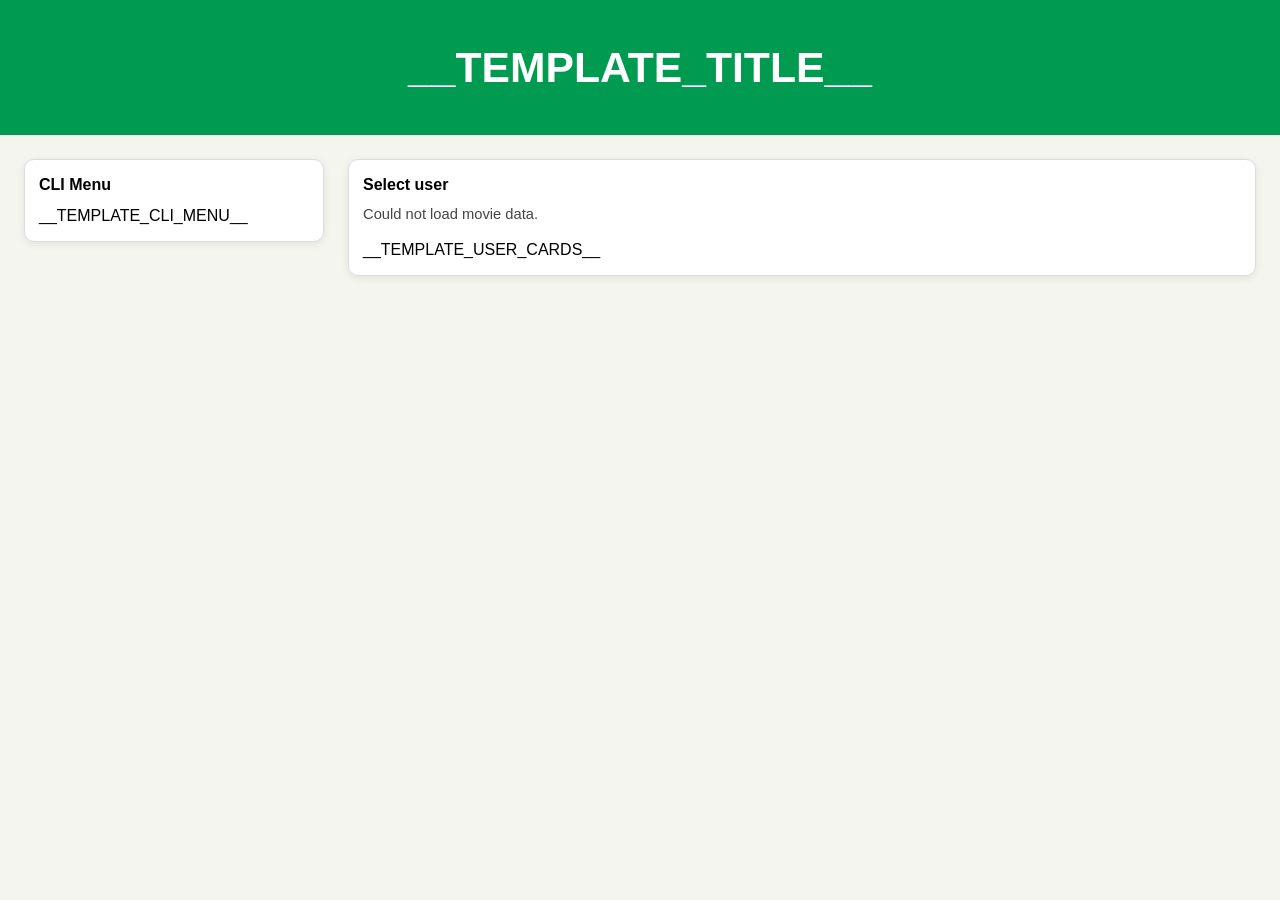
==== commit 8555e7a4: "Update: Last Step - Generate and open the HTML website after generating it" ====
--- a/HTML/index_template.html
+++ b/HTML/index_template.html
@@ -9,7 +9,7 @@
 <header class="list-movies-title">
     <h1>__TEMPLATE_TITLE__</h1>
 </header>
-    <div class="app-layout app-layout--menu-hidden">
+    <div class="app-layout">
         <aside class="sidebar">
             <section class="panel cli-panel">
                 <h2>CLI Menu</h2>
@@ -34,7 +34,7 @@
             </ol>
         </section>
 
-        <section class="panel cli-command-panel is-hidden" id="cli-action-input-panel">
+        <section class="panel cli-command-panel is-hidden" id="cli-action-input-panel" hidden>
             <div class="cli-command-view" id="cli-command-view">
                 <p class="cli-input-label">Enter choice (0-12):</p>
                 <div class="cli-command-row">
@@ -115,7 +115,6 @@
         </section>
 
         <section class="panel action-panel is-hidden" id="action-panel">
-            <h2>Action</h2>
             <div class="action-grid">
                 __TEMPLATE_CLI_ACTION_CARDS__
             </div>
@@ -856,6 +855,11 @@
           return;
         }
 
+        if (chosenChoice === '0') {
+          showStartPage();
+          return;
+        }
+
         if (chosenChoice === '1') {
           showMovieList();
           return;
@@ -896,7 +900,6 @@
         if (chosenChoice === '8') {
           moviesPanel.classList.add('is-hidden');
           actionPanel.classList.remove('is-hidden');
-          showCommandView();
           hideCommandPanel();
           renderSortedMovieResults('Movies sorted by rating (highest first).', (a, b) => {
             if (b.rating !== a.rating) {
@@ -911,7 +914,6 @@
         if (chosenChoice === '9') {
           moviesPanel.classList.add('is-hidden');
           actionPanel.classList.remove('is-hidden');
-          showCommandView();
           hideCommandPanel();
           renderSortedMovieResults('Movies sorted by year (newest first).', (a, b) => {
             if (b.year !== a.year) {
@@ -926,7 +928,6 @@
         if (chosenChoice === '10') {
           moviesPanel.classList.add('is-hidden');
           actionPanel.classList.remove('is-hidden');
-          showCommandView();
           hideCommandPanel();
           renderRatingHistogram();
           return;
@@ -972,7 +973,7 @@
 
         moviesPanel.classList.add('is-hidden');
         actionPanel.classList.remove('is-hidden');
-        showCommandView();
+        hideCommandPanel();
       };
 
       cliItems.forEach((cliItem) => {
@@ -1108,7 +1109,7 @@
       });
 
       commandInput.setAttribute('aria-label', 'Command input');
-      showCommandView();
+      hideCommandPanel();
       hideActionCards();
       restoreActionGrid();
     })();
